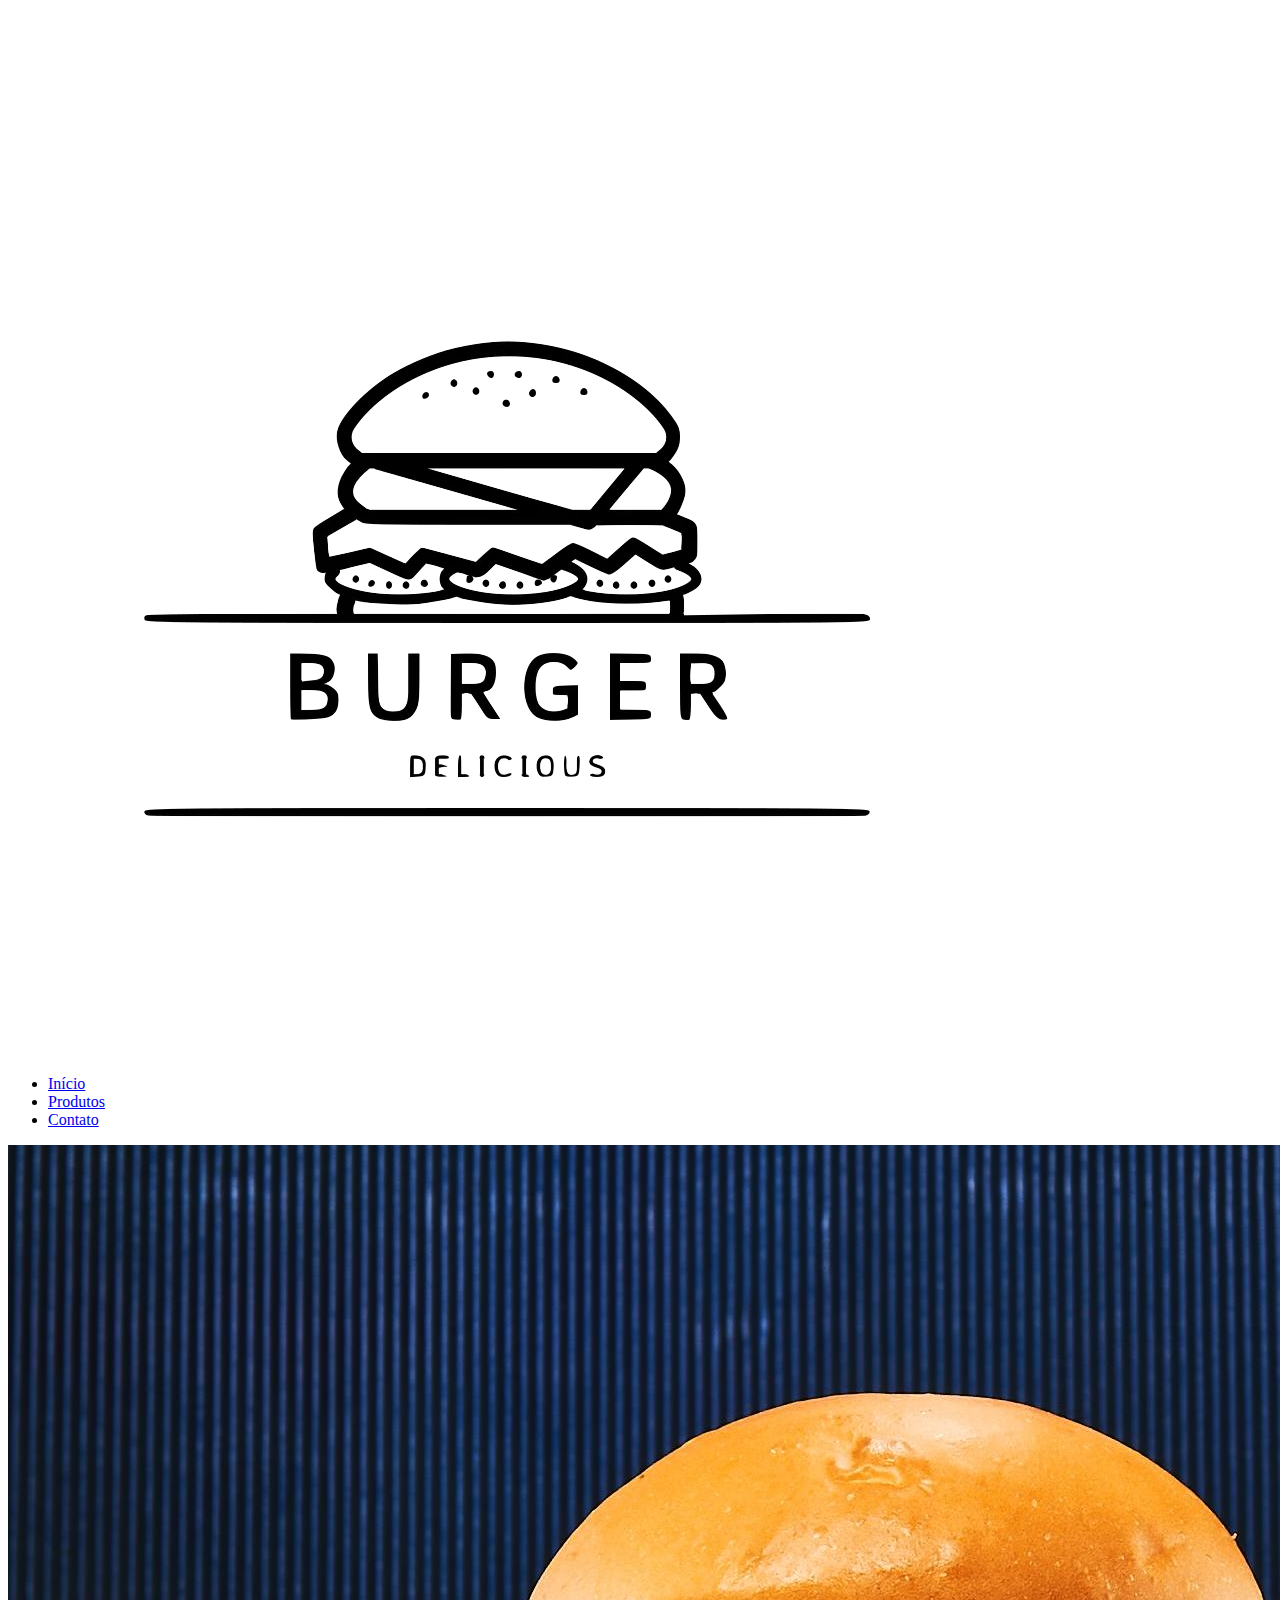
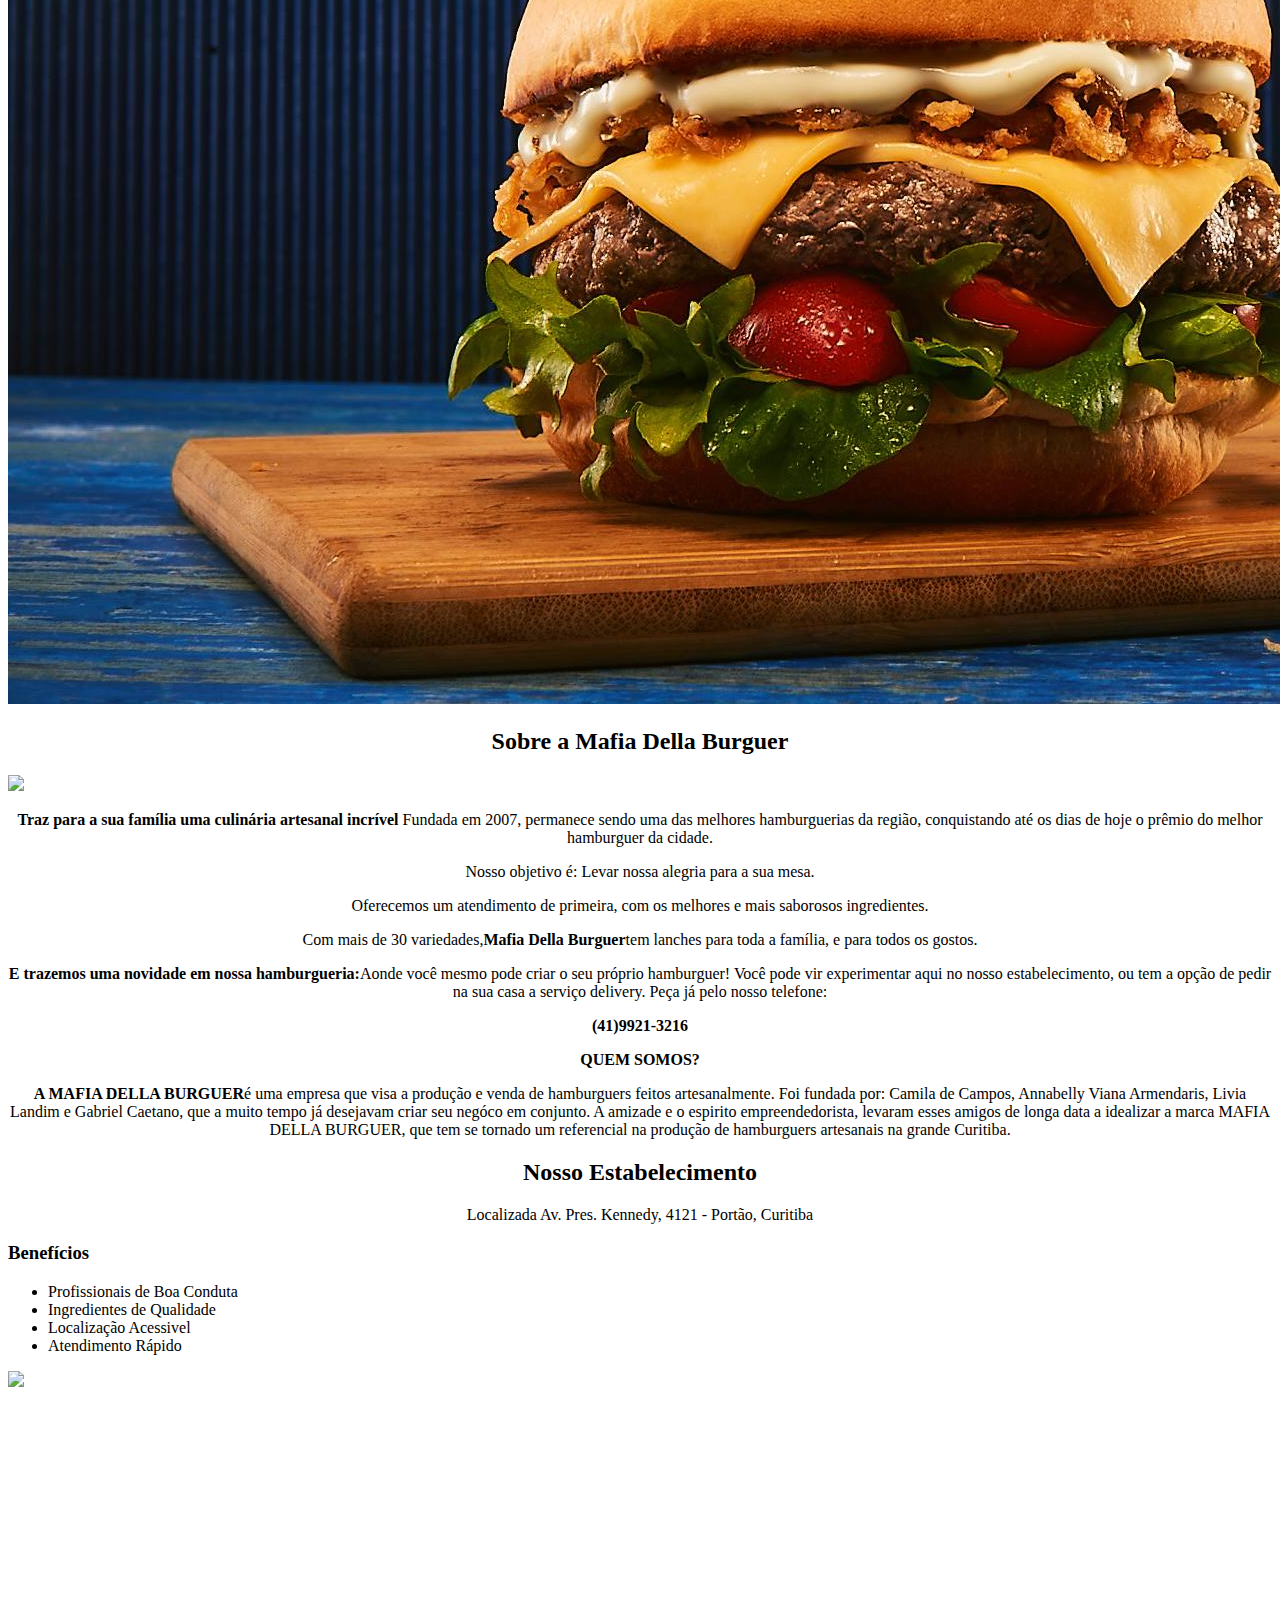
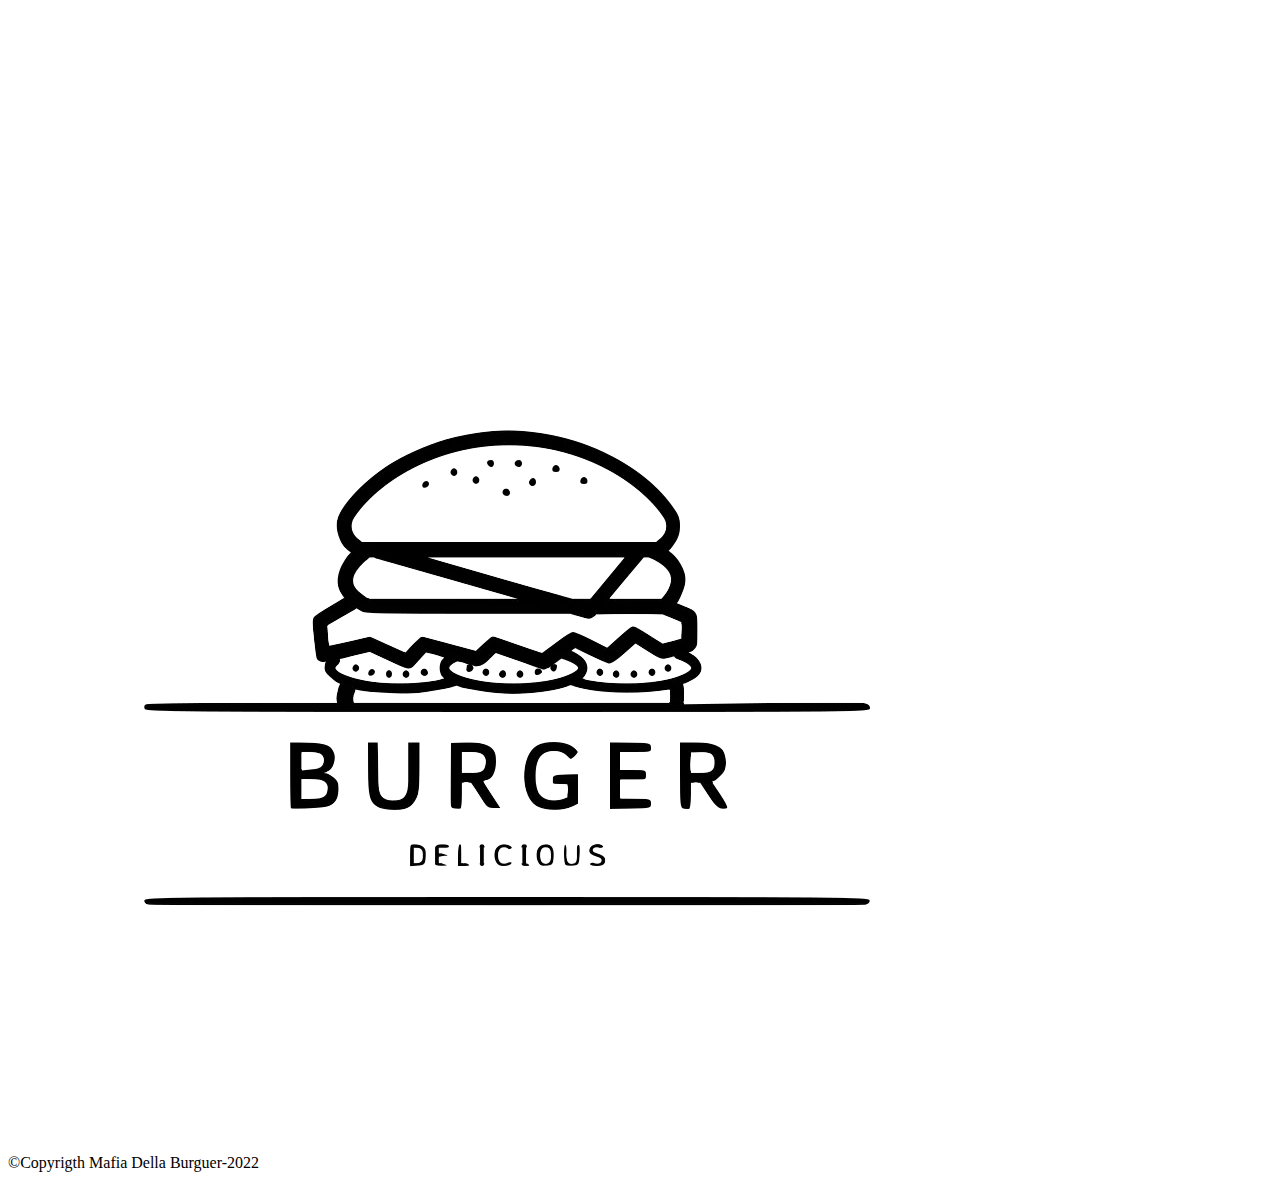
==== index.html @ 09c930e3 "commit" ====
<!DOCTYPE html>
<html lang="pt-br">
    <head>
        <meta  charset="UTF-8">
        <title>Mafia Della Burguer</title>
        
        <lin rel="stylesheet" href="reset.css"></lin>
        <lin rel="stylesheet" href="style.css"></lin>
    </head>
        
    
    
    <body>
        <header>
            <div class="caixa">
                <h1> <img  src="hamburgueria.png" alt ="Logo de Mafia Della Burguer" class="logo"> </h1>

                    <nav>
                        <ul>
                           <li> <a href ="index.html"> Início </a></li>
                           <li> <a href ="produtos.html"> Produtos </a></li>
                           <li> <a href ="contato.html"> Contato </a></li>
                        </ul>
                    </nav>
            </div>
        </header>
            
    <img  class="banner" src="hamburguer.jpg">

    <main>
        <section class="principal">
            <h2 style="text-align: center ">Sobre a Mafia Della Burguer</h2>
             <img src="receita.jpg" class="receita">

        <p style="text-align: center "><strong> Traz para a sua família uma culinária artesanal incrível</strong > Fundada em 2007, permanece sendo uma das melhores hamburguerias da região, conquistando até os dias de hoje o prêmio do melhor hamburguer da cidade.</p>
       
        <p style="text-align: center "> Nosso objetivo é: Levar nossa alegria para a sua mesa.</p>
       
        <p style="text-align: center "> Oferecemos um atendimento de primeira, com os melhores e mais saborosos ingredientes.</p>
       
        <p style="text-align: center "> Com mais de 30 variedades,<strong>Mafia Della Burguer</strong>tem lanches para toda a família, e para todos os gostos.</p>
        
        <p style="text-align: center "><strong>E trazemos uma novidade em nossa hamburgueria:</strong>Aonde você mesmo pode criar o seu próprio hamburguer! Você pode vir experimentar aqui no nosso estabelecimento, ou tem a opção de pedir na sua casa a serviço delivery. Peça já pelo nosso telefone:</p>
        <p style="text-align: center "><strong>(41)9921-3216</strong></p>

        <p style="text-align: center "><strong>QUEM SOMOS?</strong></p>
        <p style="text-align: center "><strong>A MAFIA DELLA BURGUER</strong>é uma empresa que visa a produção e venda de hamburguers feitos artesanalmente. Foi fundada por: Camila de Campos, Annabelly Viana Armendaris, Livia Landim e Gabriel Caetano, que a muito tempo já desejavam criar seu negóco em conjunto. A amizade e o espirito empreendedorista, levaram esses amigos de longa data a idealizar a marca MAFIA DELLA BURGUER, que tem se tornado um referencial na produção de hamburguers artesanais na grande Curitiba.</p> 
        <section>
    
            <h2 class="titulo-principal" style="text-align: center ">Nosso Estabelecimento</h2>

        <p style="text-align: center ">Localizada Av. Pres. Kennedy, 4121 - Portão, Curitiba</p>

            <h3 class="titulo-principal">Benefícios</h3>

                <div class="conteudo-beneficios">
                <ul class="lista-beneficios">

                            <li class="itens">Profissionais de Boa Conduta</li >
                            <li class="itens">Ingredientes de Qualidade</li>
                            <li class="itens">Localização Acessivel</li>
                            <li class="itens">Atendimento Rápido</li>

                </ul>
                <img src="benefícios.jpg" class="imagembeneficios">
                    </div>
                

                    <div  class="vídeo">
                        <iframe  width ="560" height="315" 
                        src="https://youtu.be/HS24PywYlxg"
                        
                        title="player de vídeo do YouTube" 
                        
                        frameborder="0" 
                        
                        allow="acelerômetro; reprodução automática; gravação na área de transferência; mídia criptografada; giroscópio; picture-in-picture"
                        
                        allowfullscreen></iframe>
                    </div>

        </section>

    </body>

            </principal>

        <footer>
            <img src="hamburgueria.png" class="rodapé">
            <p  class="copyrigth"> ©Copyrigth Mafia Della Burguer-2022 </p>
        </footer>
    </html >
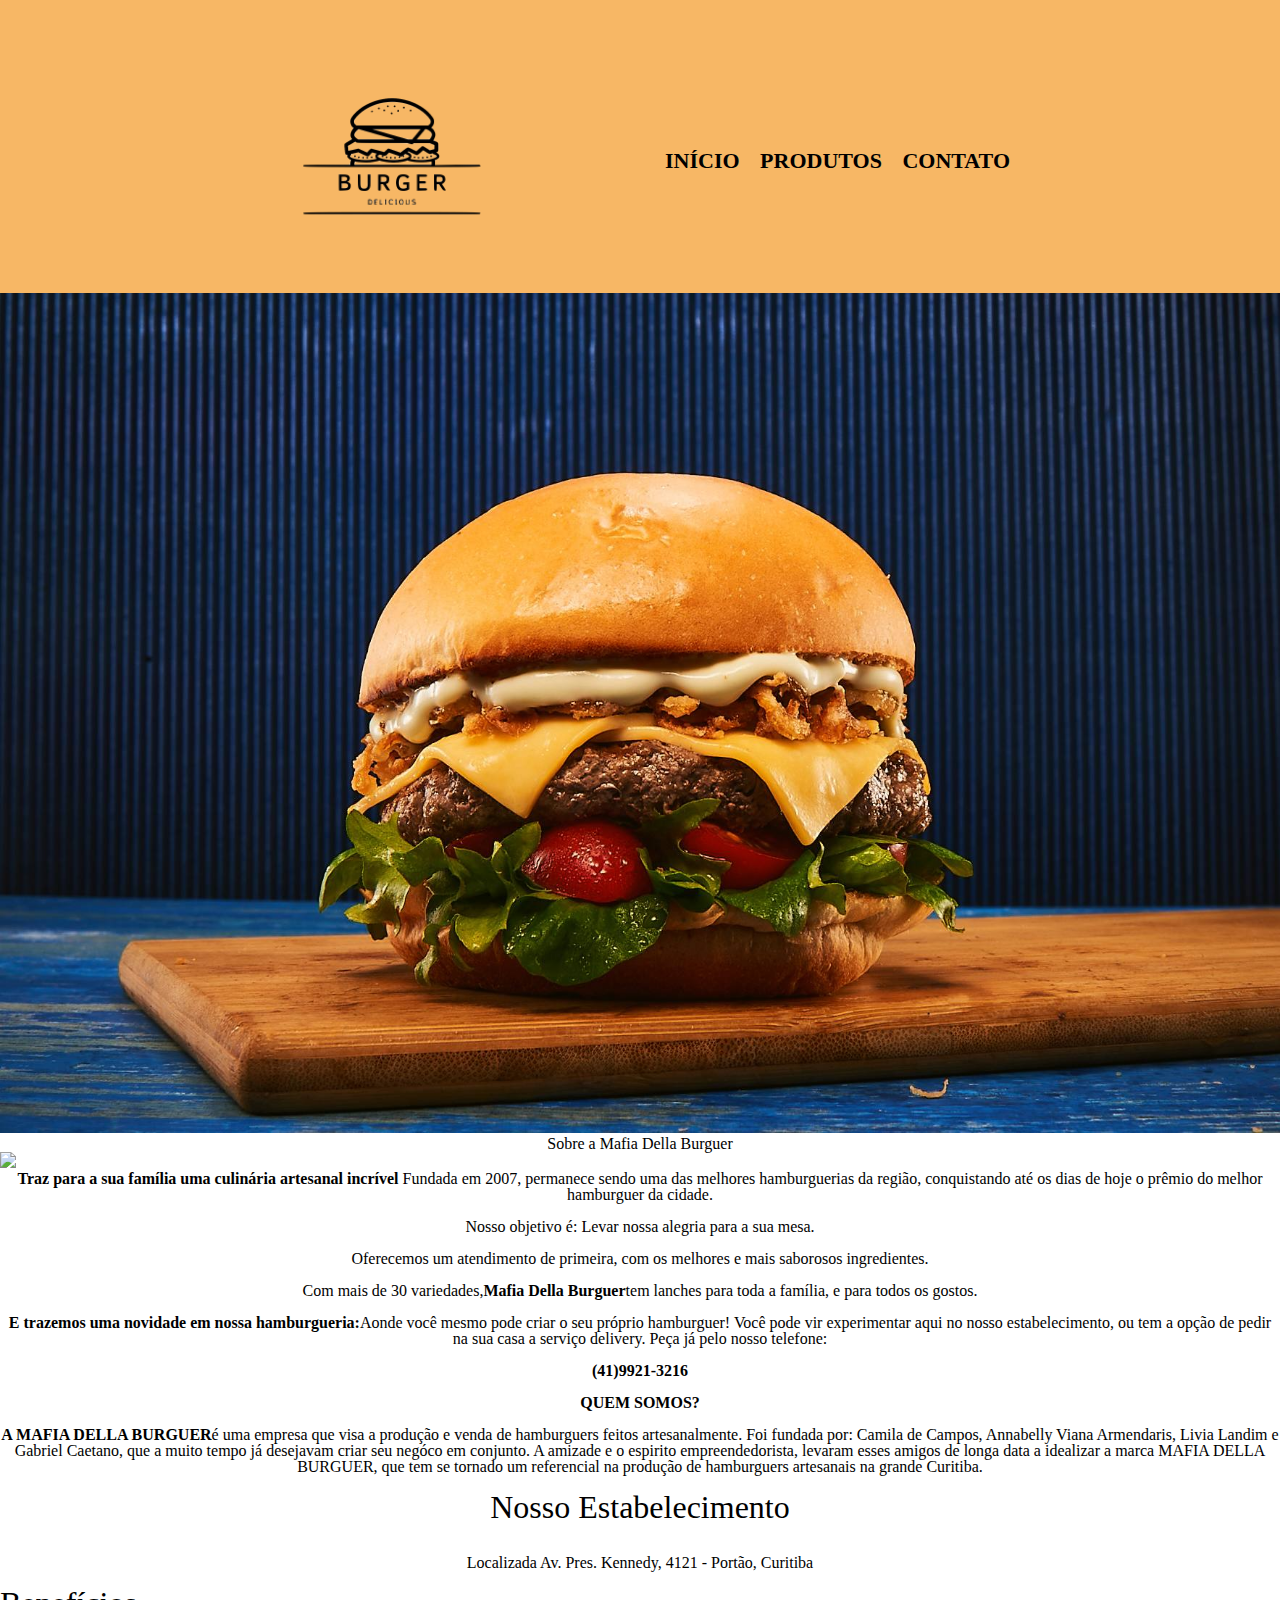
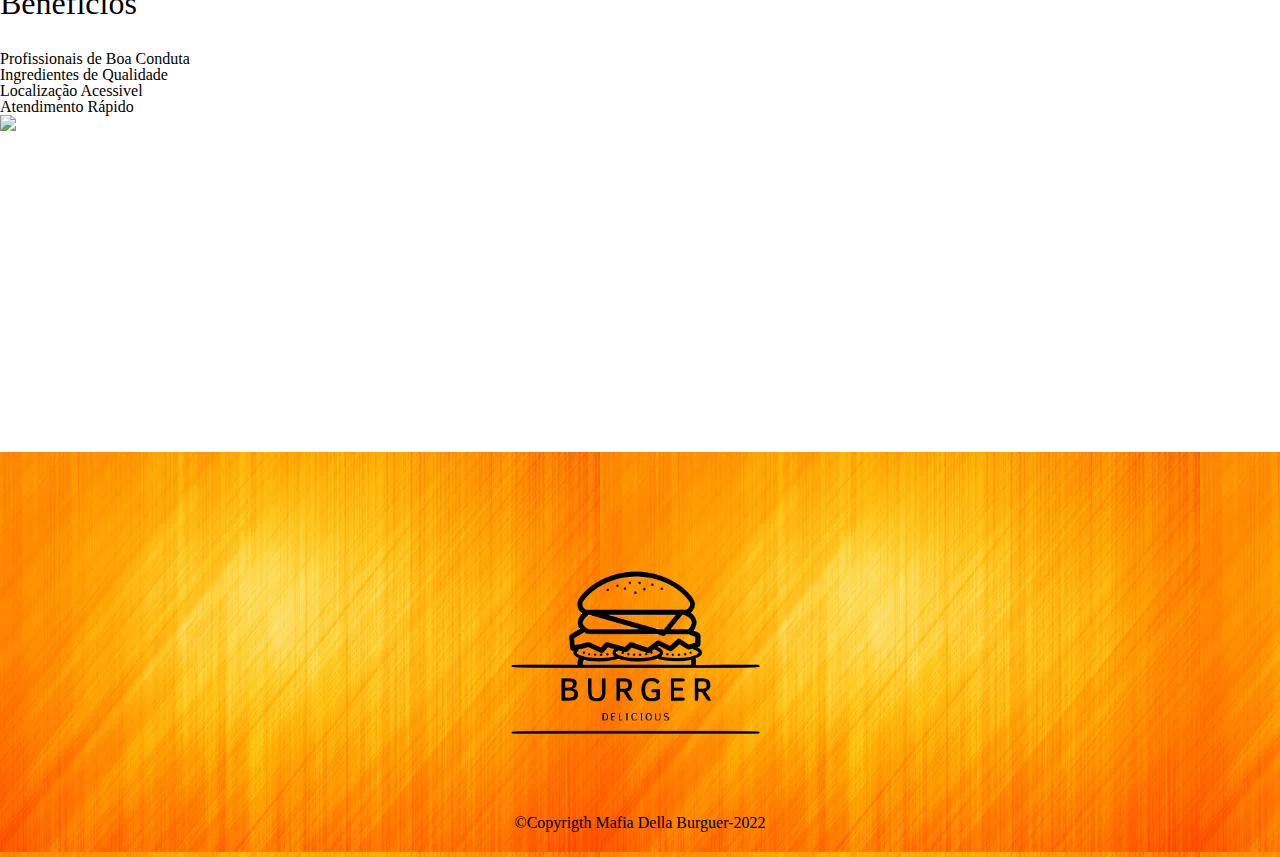
==== commit 03eb66a8: "COMMIT" ====
--- a/index.html
+++ b/index.html
@@ -3,9 +3,8 @@
     <head>
         <meta  charset="UTF-8">
         <title>Mafia Della Burguer</title>
-        
-        <lin rel="stylesheet" href="reset.css"></lin>
-        <lin rel="stylesheet" href="style.css"></lin>
+        <link rel="stylesheet" href="reset.css"></link>
+        <link rel="stylesheet" href="style.css"></link>
     </head>
         
     
@@ -29,7 +28,7 @@
 
     <main>
         <section class="principal">
-            <h2 style="text-align: center ">Sobre a Mafia Della Burguer</h2>
+            <h2 style="text-align: center"; background: #CCCCCC >Sobre a Mafia Della Burguer</h2>
              <img src="receita.jpg" class="receita">
 
         <p style="text-align: center "><strong> Traz para a sua família uma culinária artesanal incrível</strong > Fundada em 2007, permanece sendo uma das melhores hamburguerias da região, conquistando até os dias de hoje o prêmio do melhor hamburguer da cidade.</p>
--- a/style.css
+++ b/style.css
@@ -0,0 +1,197 @@
+.logo {
+    width: 250px;
+    height: 250px;
+}
+
+header {
+    background: #f7b765;
+    padding: 20px 0;
+}
+
+.caixa {
+    position: relative;
+    width: 740px;
+    margin: 0 auto;
+}
+
+nav {
+    position: absolute;
+    top: 130px;
+    right: 0;
+
+}
+
+nav li {
+    display: inline;
+    margin: 0 0 0 15px;
+}
+
+ nav a {
+    text-transform: uppercase;
+    color: black;
+    font-weight: bold;
+    font-size: 22px;
+    text-decoration: none;    
+ }
+
+nav a:hover {
+    color: rgb(255, 136, 0);
+    text-decoration: underline;
+}
+
+ .produtos {
+    width: 940px;
+    margin: 0 auto;
+    padding: 50px 0;
+ }
+
+ .produtos li {
+    display: inline-block;
+    text-align: center;
+    width: 30%;
+    vertical-align: top;
+    margin: 0 1.5%;
+    padding: 30px 20px;
+    box-sizing: border-box;
+    border: 2px solid black;
+    border-radius: 10px;
+ }
+
+ .produtos li:hover {
+    border-color: rgb(255, 136, 0);
+ }
+
+.produtos li:active {
+    border-color: rgb(9, 160, 9);
+}
+
+.produtos li:hover h2 {
+    font-size: 34px;
+}
+
+ .produtos h2 {
+    font-size: 30px;
+    font-weight: bold;
+
+ }
+
+ .produto-descriçao {
+    font-size: 18px;
+}
+
+ .produto-preço {
+    font-size: 22px;
+    font-weight: bold;
+    margin-top: 10px;
+ }
+
+
+
+ .imagem {
+    width: 250px;
+ }
+
+footer {
+    text-align: center;
+    background: url(rodapé.jpg);
+    padding: 10px 0;
+ }
+
+ .rodapé {
+    width: 350px;
+    height: 350px;
+ }
+
+ /*formulário/ CONTATO*/
+
+main {
+  
+}
+
+.contatomain {
+  width: 940px;
+  margin: 0 auto;
+}
+
+form {
+  margin: 40px 0;
+}
+
+form label, form legend {
+  display: block;
+  font-size: 20px;
+  margin: 0 0 10px;
+}
+
+.input-padrao {
+  display: block;
+  margin: 0 0 20px;
+  padding: 10px 25px;
+  width: 50%;
+}
+
+.checkbox {
+  margin: 20px 0;
+}
+
+.enviar {
+  width: 40%;
+  padding: 15px 0;
+  background: rgb(255, 115, 0);
+  color: rgb(252, 252, 252);
+  font-weight: bold;
+  font-size: 18px;
+  border: none;
+  border-radius: 5px;
+  transition: 2s ease-in-out;
+  cursor: pointer;
+}
+
+.enviar:hover {
+  background: rgb(1, 163, 1);
+  transform: rotate(360deg) scale(1.2);
+}
+
+/*Tabela de horario*/
+
+table {
+  margin: 20px 0 40px;
+}
+
+thead {
+  background: royalblue;
+  color: black;
+  font-weight: bold;
+}
+
+td, th {
+  border: 1px solid #000000;
+  padding: 8px 15px;
+}
+
+/* css da página inicial */
+.banner {
+    width:100%;
+}
+
+.titulo-principal {
+   text-aligh: center;
+   font-size: 2em;
+   margin: 0 0 1em;
+}
+
+.principal p {
+    margin: 0 0 1em;
+}
+
+.principal strong {
+    font-weight: bold;
+}
+
+.principal em {
+    font-style: italic;
+}
+
+.imagembeneficios {
+    width: 60%;
+}
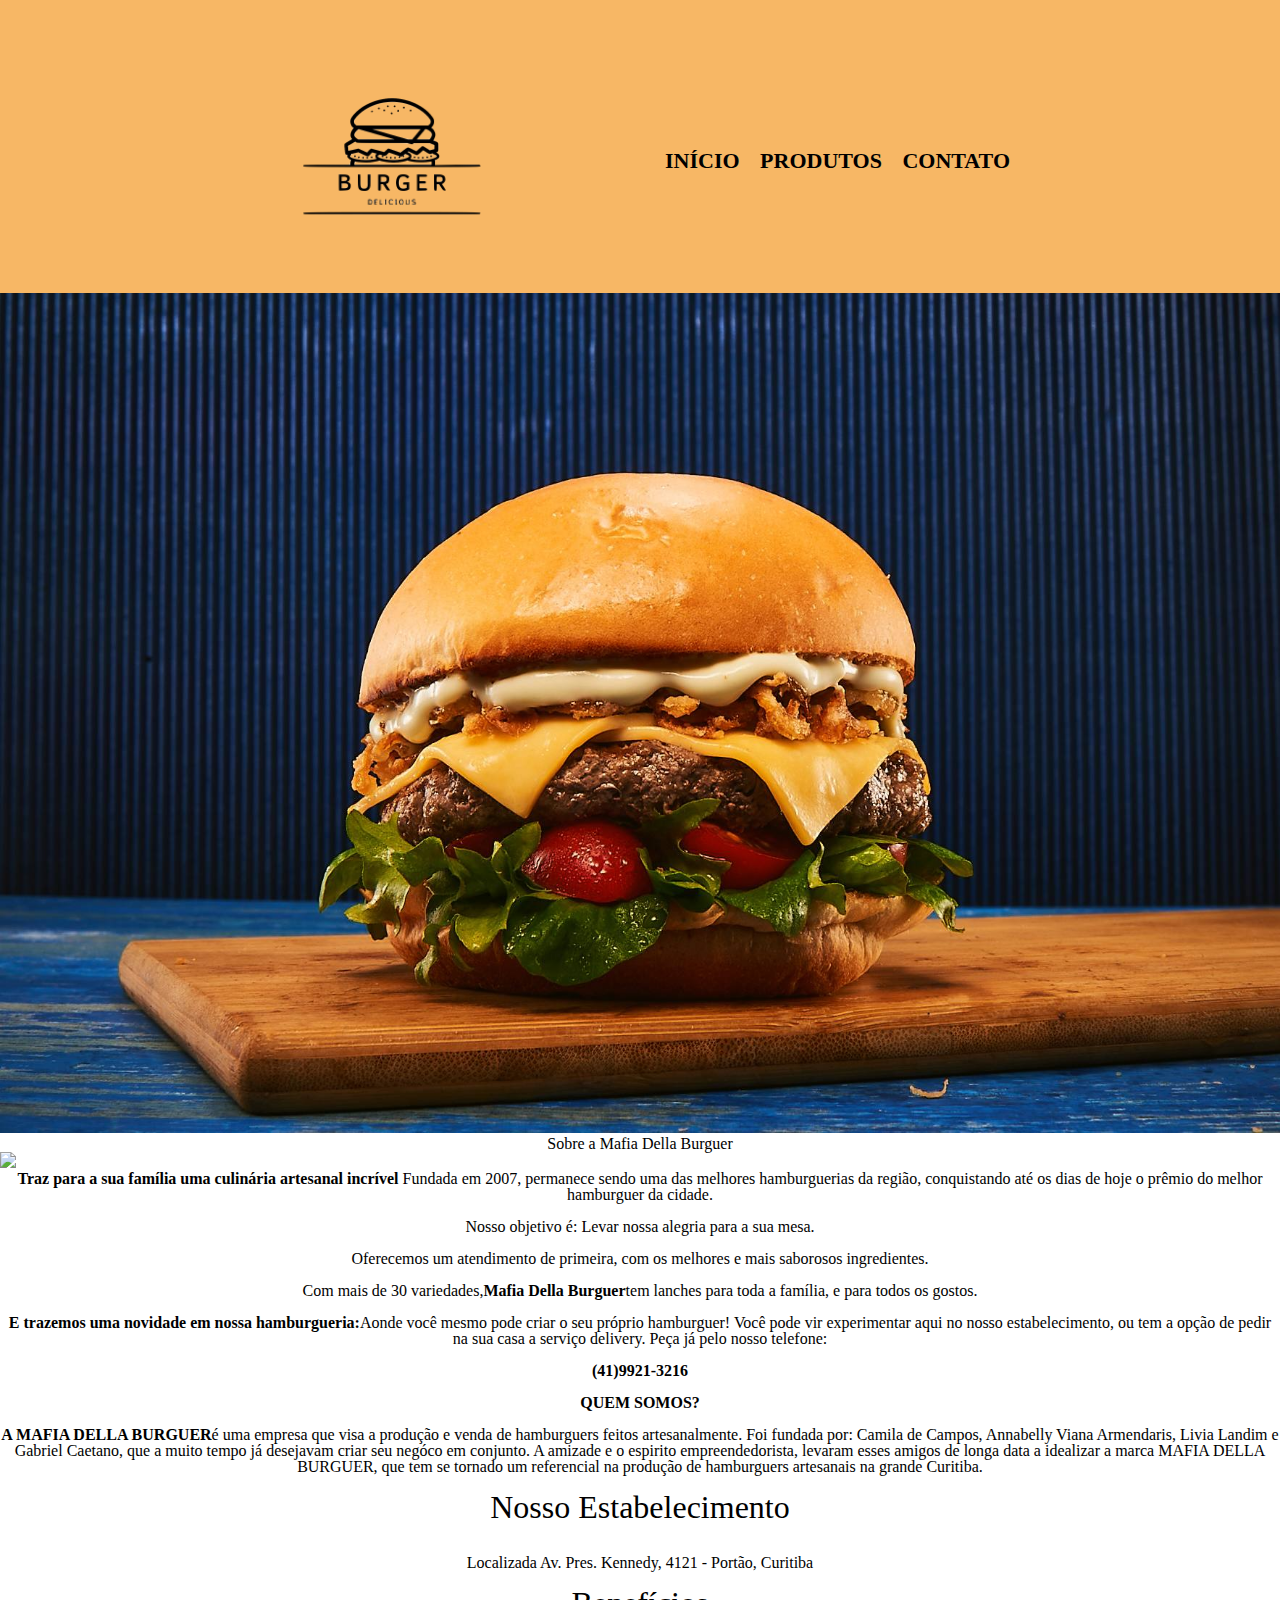
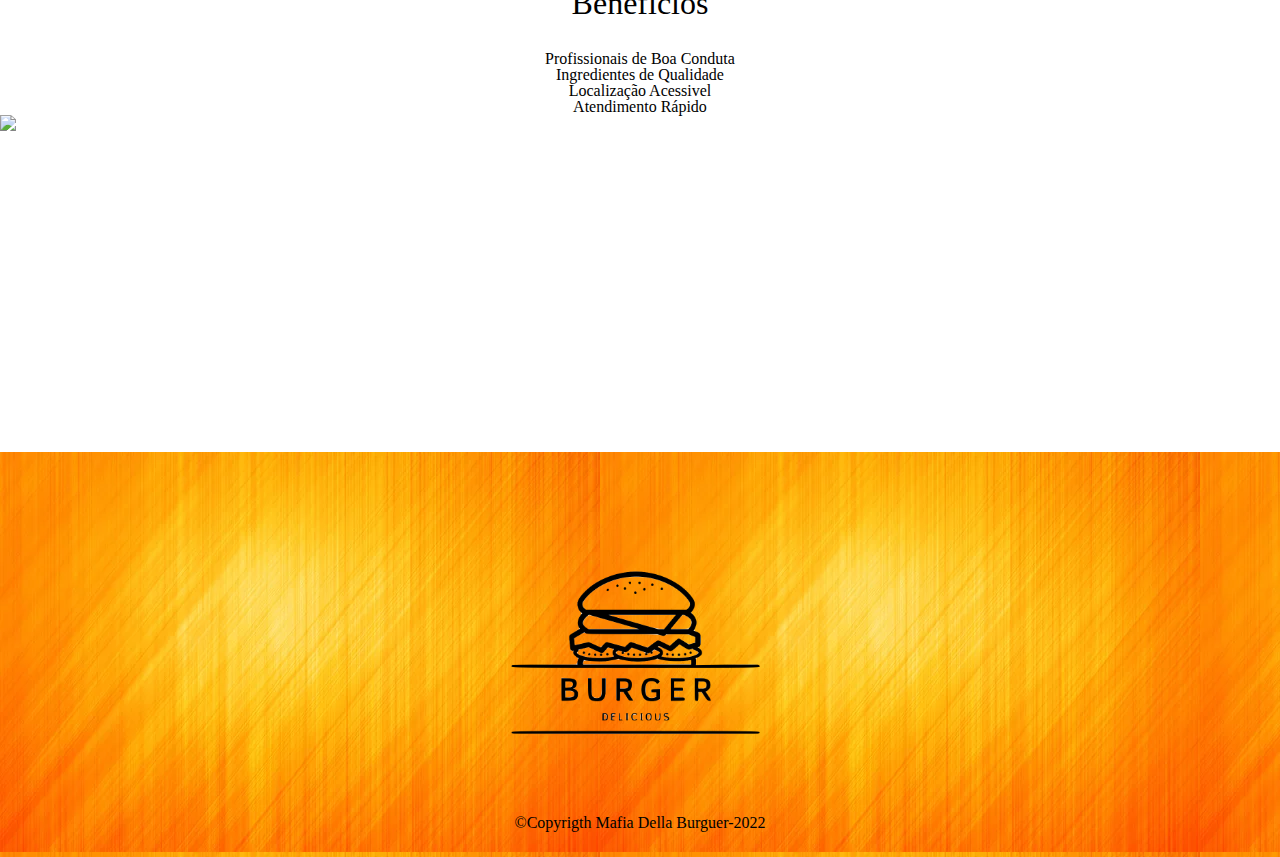
==== commit 162b538e: "COMMIT" ====
--- a/index.html
+++ b/index.html
@@ -50,15 +50,16 @@
 
         <p style="text-align: center ">Localizada Av. Pres. Kennedy, 4121 - Portão, Curitiba</p>
 
-            <h3 class="titulo-principal">Benefícios</h3>
+            <h3 class="titulo-principal" 
+                style="text-align: center">Benefícios</h3>
 
                 <div class="conteudo-beneficios">
                 <ul class="lista-beneficios">
 
-                            <li class="itens">Profissionais de Boa Conduta</li >
-                            <li class="itens">Ingredientes de Qualidade</li>
-                            <li class="itens">Localização Acessivel</li>
-                            <li class="itens">Atendimento Rápido</li>
+                            <li class="itens"style="text-align: center">Profissionais de Boa Conduta</li >
+                            <li class="itens"style="text-align: center">Ingredientes de Qualidade</li>
+                            <li class="itens"style="text-align: center">Localização Acessivel</li>
+                            <li class="itens"style="text-align: center">Atendimento Rápido</li>
 
                 </ul>
                 <img src="benefícios.jpg" class="imagembeneficios">
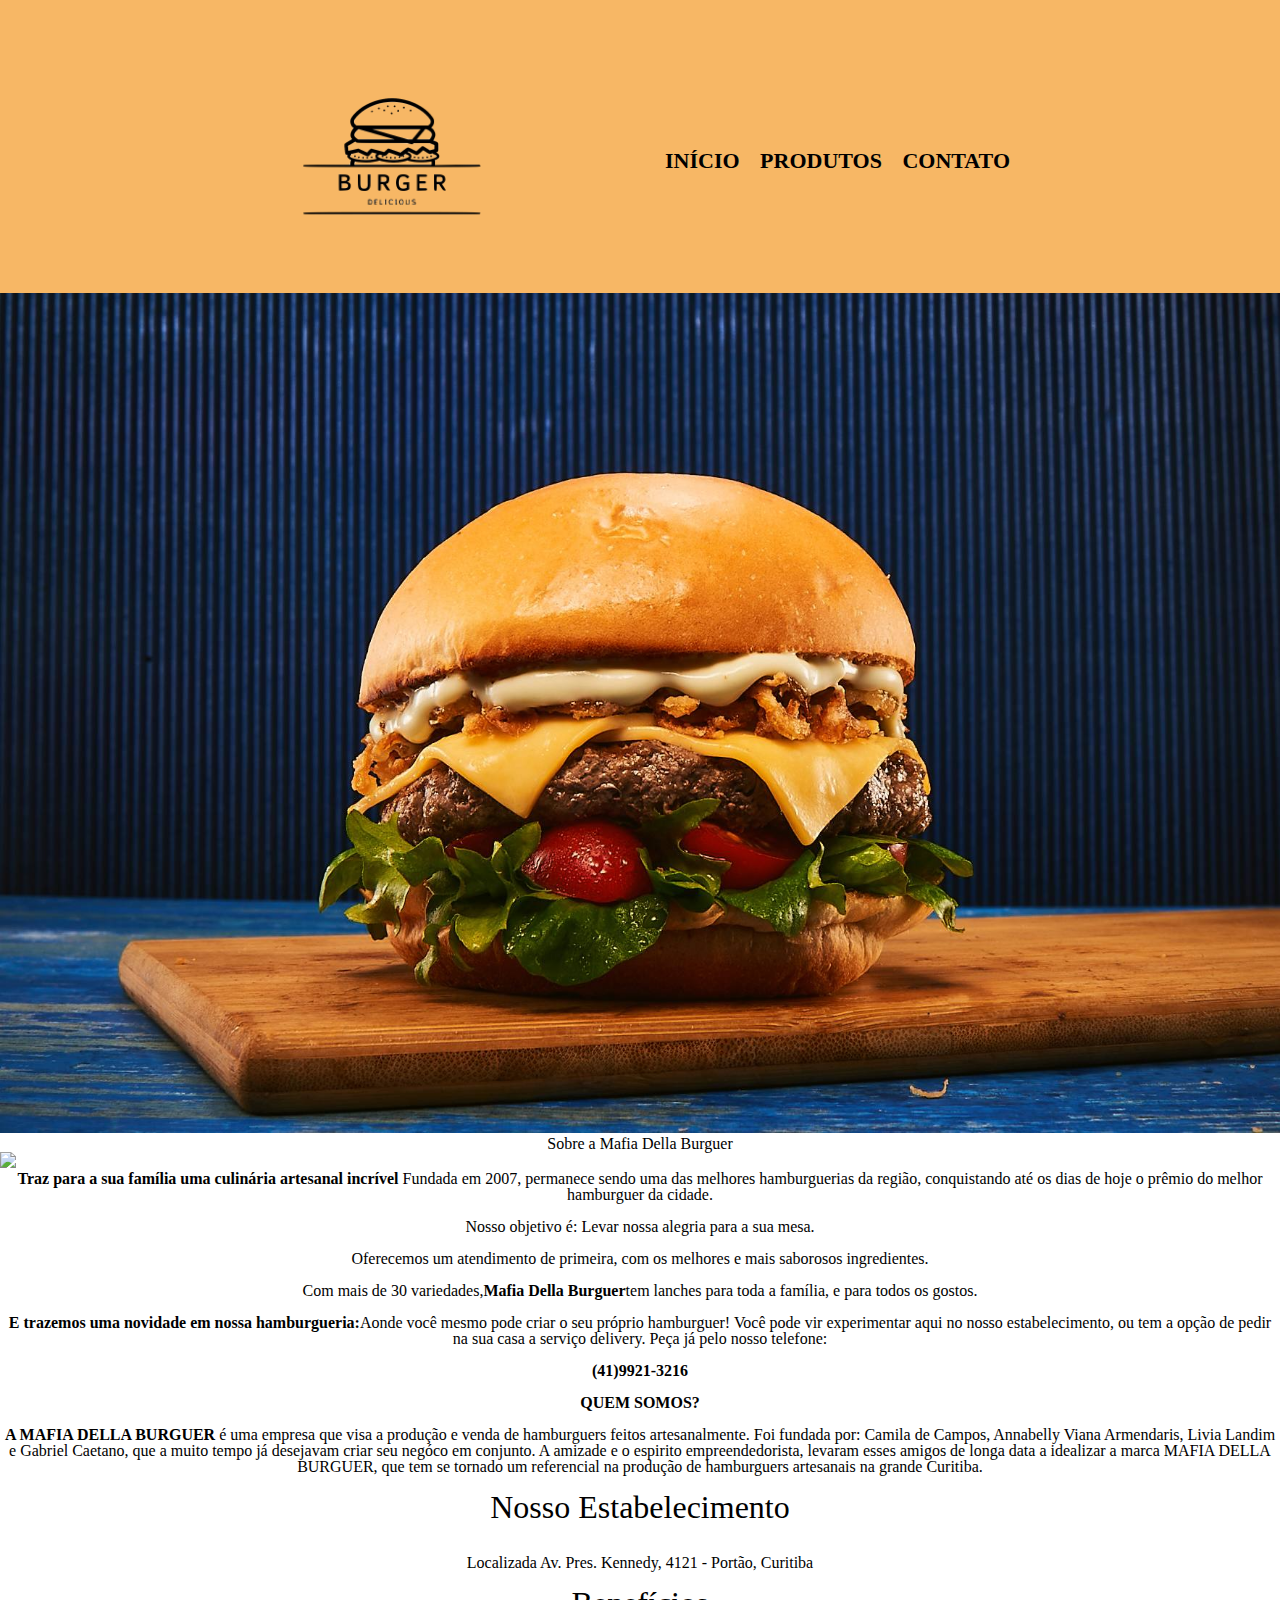
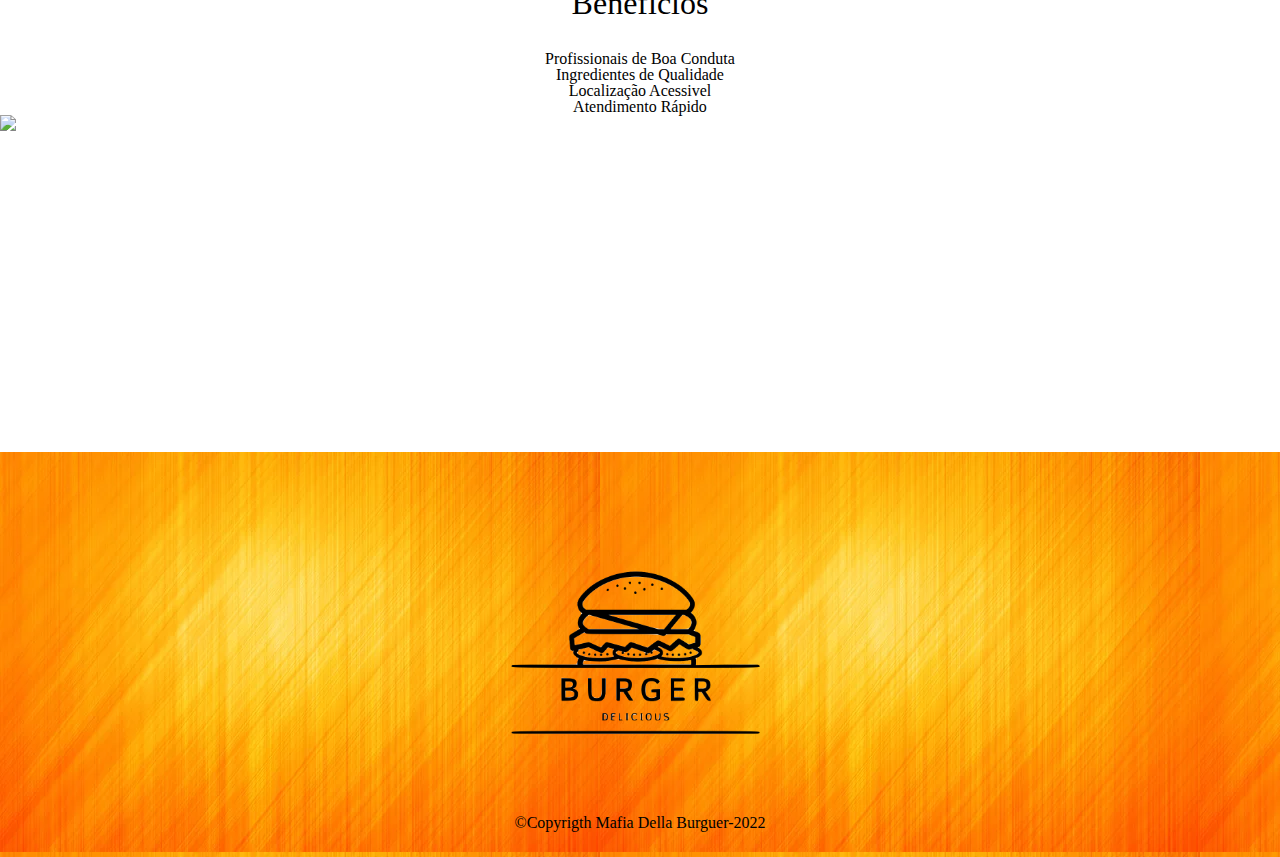
==== commit 5b116875: "commit" ====
--- a/index.html
+++ b/index.html
@@ -12,7 +12,7 @@
     <body>
         <header>
             <div class="caixa">
-                <h1> <img  src="hamburgueria.png" alt ="Logo de Mafia Della Burguer" class="logo"> </h1>
+                <h1> <img src="hamburgueria.png" alt ="Logo de Mafia Della Burguer" class="logo"> </h1>
 
                     <nav>
                         <ul>
@@ -39,11 +39,11 @@
        
         <p style="text-align: center "> Com mais de 30 variedades,<strong>Mafia Della Burguer</strong>tem lanches para toda a família, e para todos os gostos.</p>
         
-        <p style="text-align: center "><strong>E trazemos uma novidade em nossa hamburgueria:</strong>Aonde você mesmo pode criar o seu próprio hamburguer! Você pode vir experimentar aqui no nosso estabelecimento, ou tem a opção de pedir na sua casa a serviço delivery. Peça já pelo nosso telefone:</p>
+        <p style="text-align: center "><strong> E trazemos uma novidade em nossa hamburgueria:</strong>Aonde você mesmo pode criar o seu próprio hamburguer! Você pode vir experimentar aqui no nosso estabelecimento, ou tem a opção de pedir na sua casa a serviço delivery. Peça já pelo nosso telefone:</p>
         <p style="text-align: center "><strong>(41)9921-3216</strong></p>
 
         <p style="text-align: center "><strong>QUEM SOMOS?</strong></p>
-        <p style="text-align: center "><strong>A MAFIA DELLA BURGUER</strong>é uma empresa que visa a produção e venda de hamburguers feitos artesanalmente. Foi fundada por: Camila de Campos, Annabelly Viana Armendaris, Livia Landim e Gabriel Caetano, que a muito tempo já desejavam criar seu negóco em conjunto. A amizade e o espirito empreendedorista, levaram esses amigos de longa data a idealizar a marca MAFIA DELLA BURGUER, que tem se tornado um referencial na produção de hamburguers artesanais na grande Curitiba.</p> 
+        <p style="text-align: center "><strong> A MAFIA DELLA BURGUER</strong> é uma empresa que visa a produção e venda de hamburguers feitos artesanalmente. Foi fundada por: Camila de Campos, Annabelly Viana Armendaris, Livia Landim e Gabriel Caetano, que a muito tempo já desejavam criar seu negóco em conjunto. A amizade e o espirito empreendedorista, levaram esses amigos de longa data a idealizar a marca MAFIA DELLA BURGUER, que tem se tornado um referencial na produção de hamburguers artesanais na grande Curitiba.</p> 
         <section>
     
             <h2 class="titulo-principal" style="text-align: center ">Nosso Estabelecimento</h2>
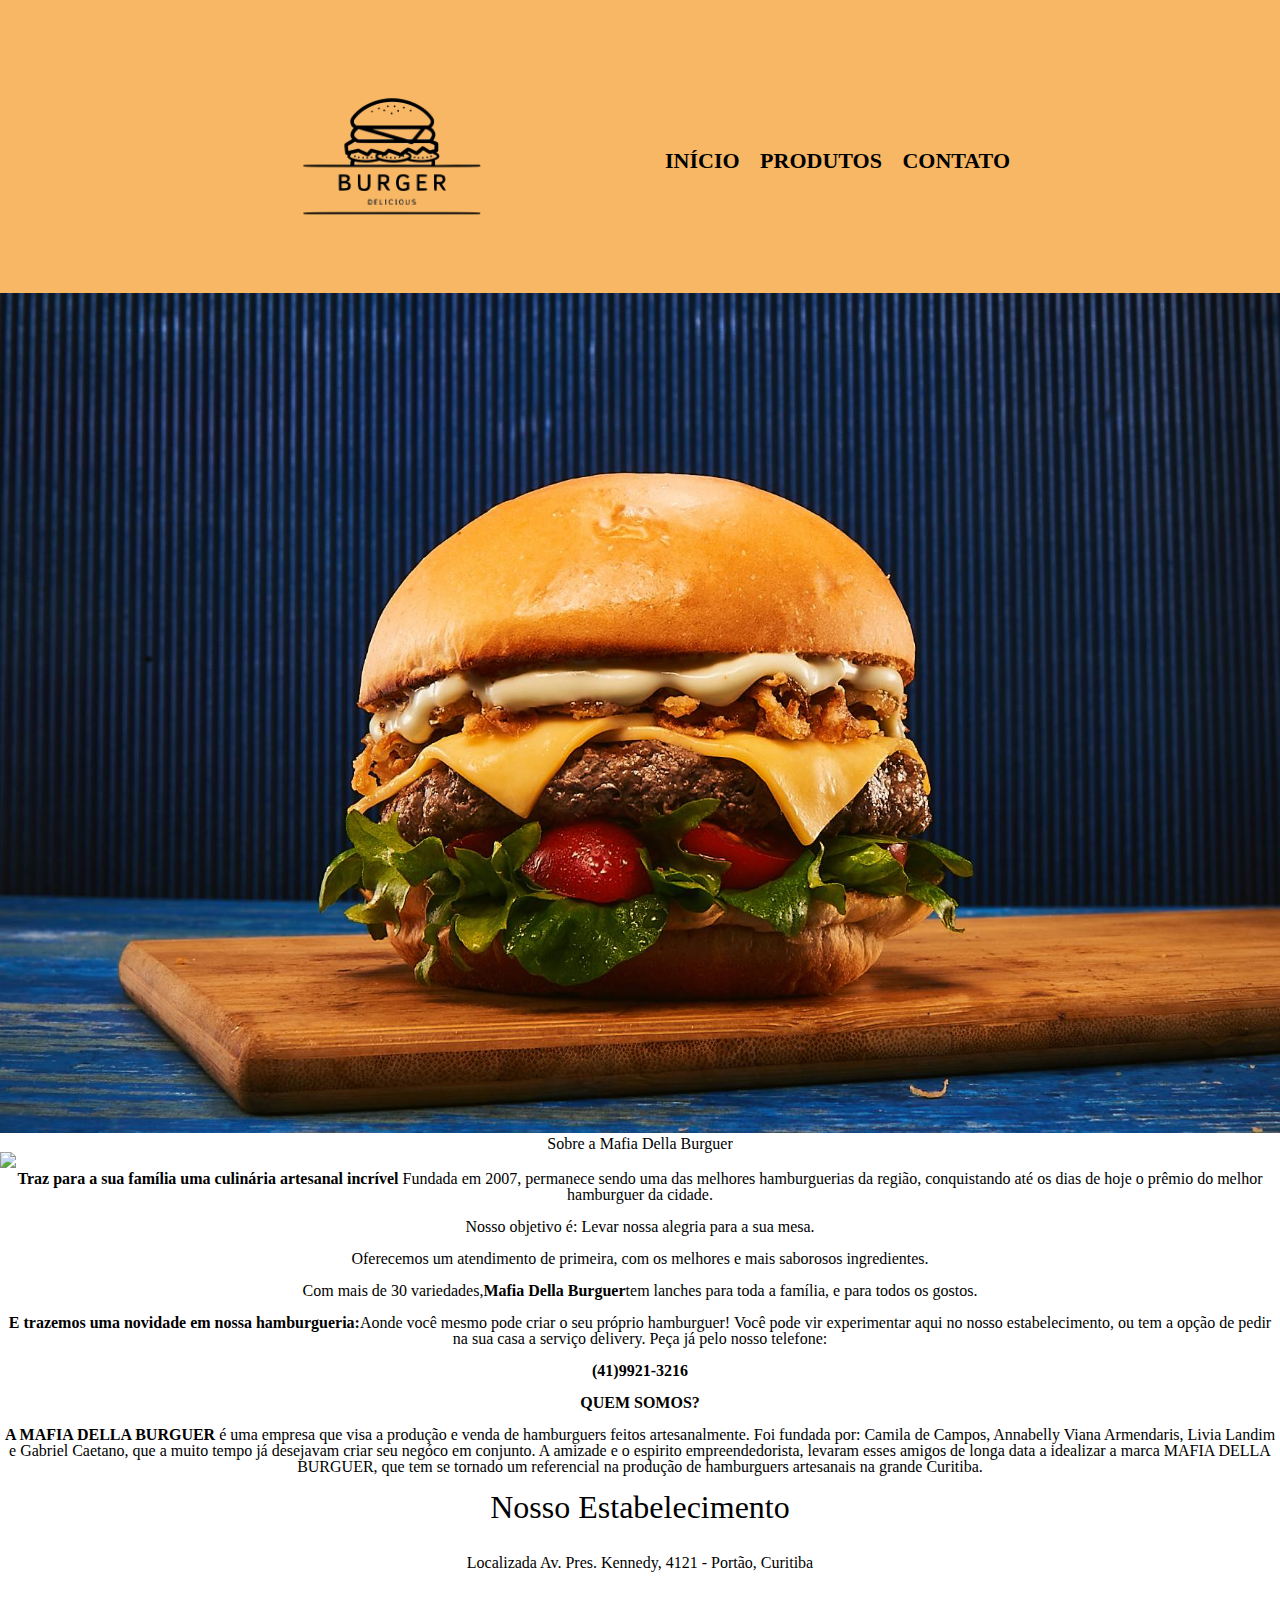
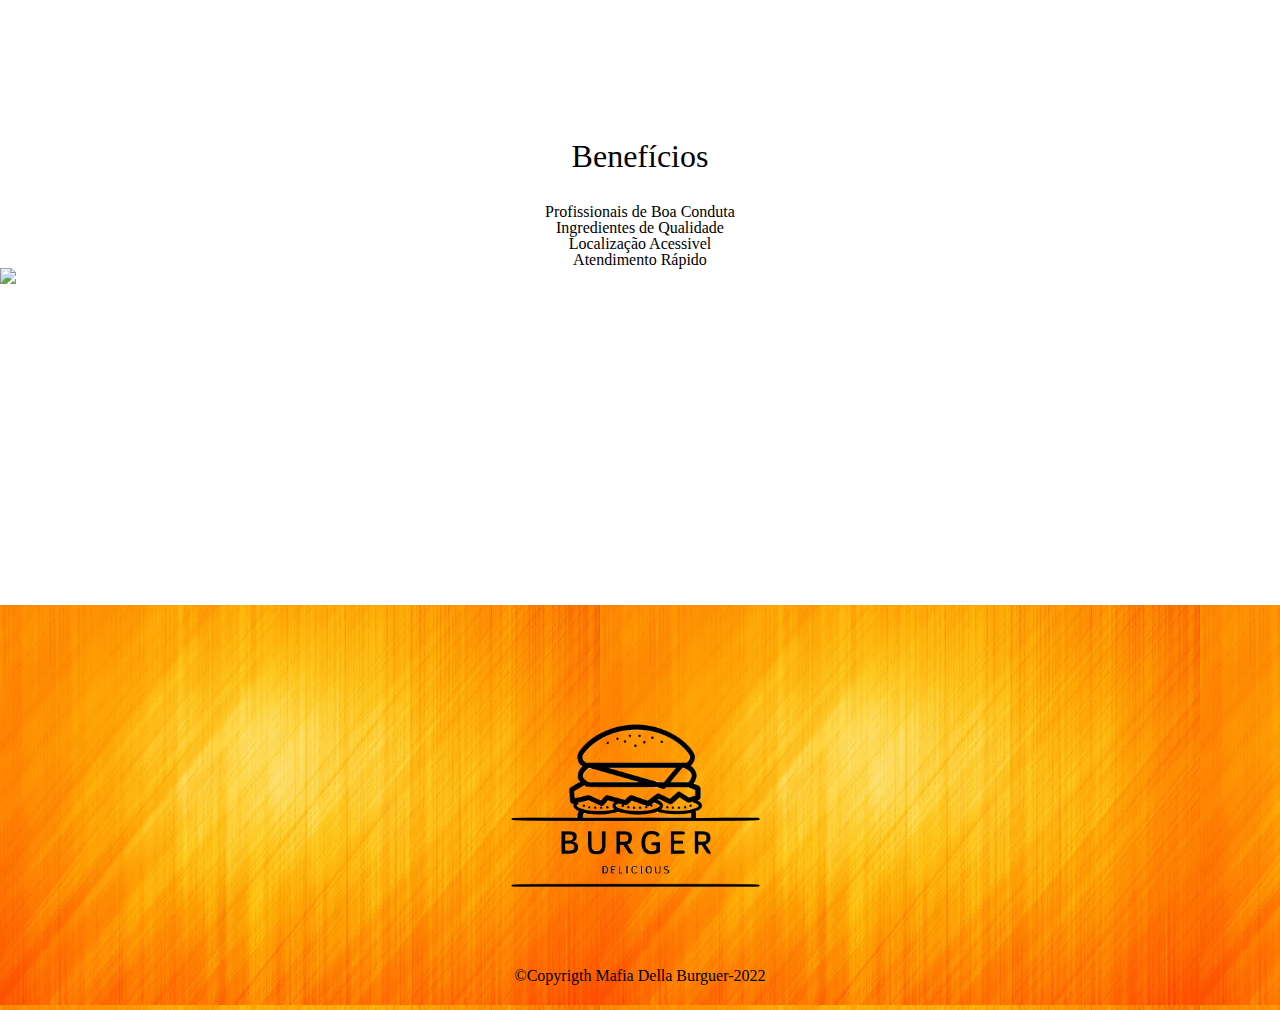
==== commit ee2ff6fa: "Update index.html" ====
--- a/index.html
+++ b/index.html
@@ -6,8 +6,7 @@
         <link rel="stylesheet" href="reset.css"></link>
         <link rel="stylesheet" href="style.css"></link>
     </head>
-        
-    
+        <link href= "https://maps.app.goo.gl/Dwax1H4zdnJ3wxST8?g_st=iw" rel="stylesheet">
     
     <body>
         <header>
@@ -50,6 +49,14 @@
 
         <p style="text-align: center ">Localizada Av. Pres. Kennedy, 4121 - Portão, Curitiba</p>
 
+   <div class="mapa-conteudo">
+                            <iframe src= "https://maps.app.goo.gl/Dwax1H4zdnJ3wxST8?g_st=iw" rel="stylesheet">
+width="100%" height="300" style="border:0;" allowfullscreen="" loading="lazy" referrerpolicy="no-referrer-when-downgrade"></iframe>
+                        </div>
+                    </section>
+
+                    <section>
+
             <h3 class="titulo-principal" 
                 style="text-align: center">Benefícios</h3>
 
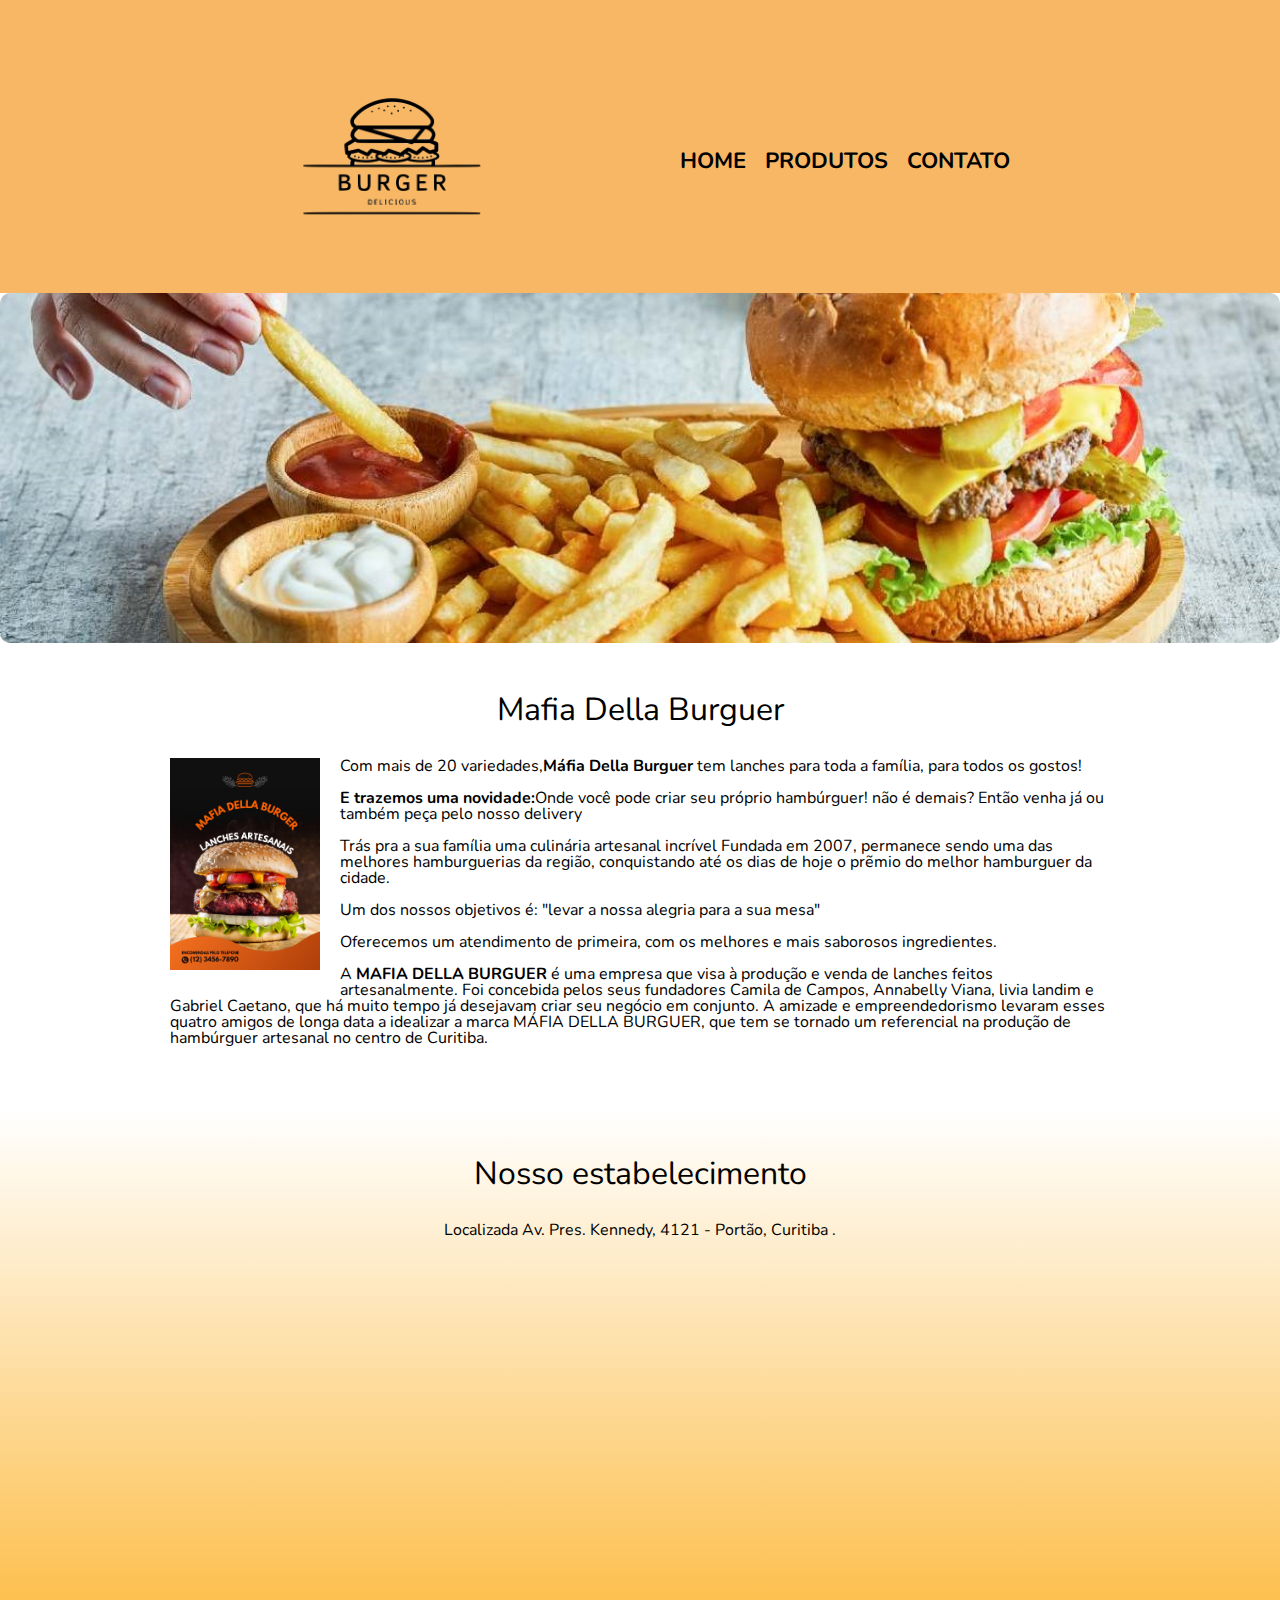
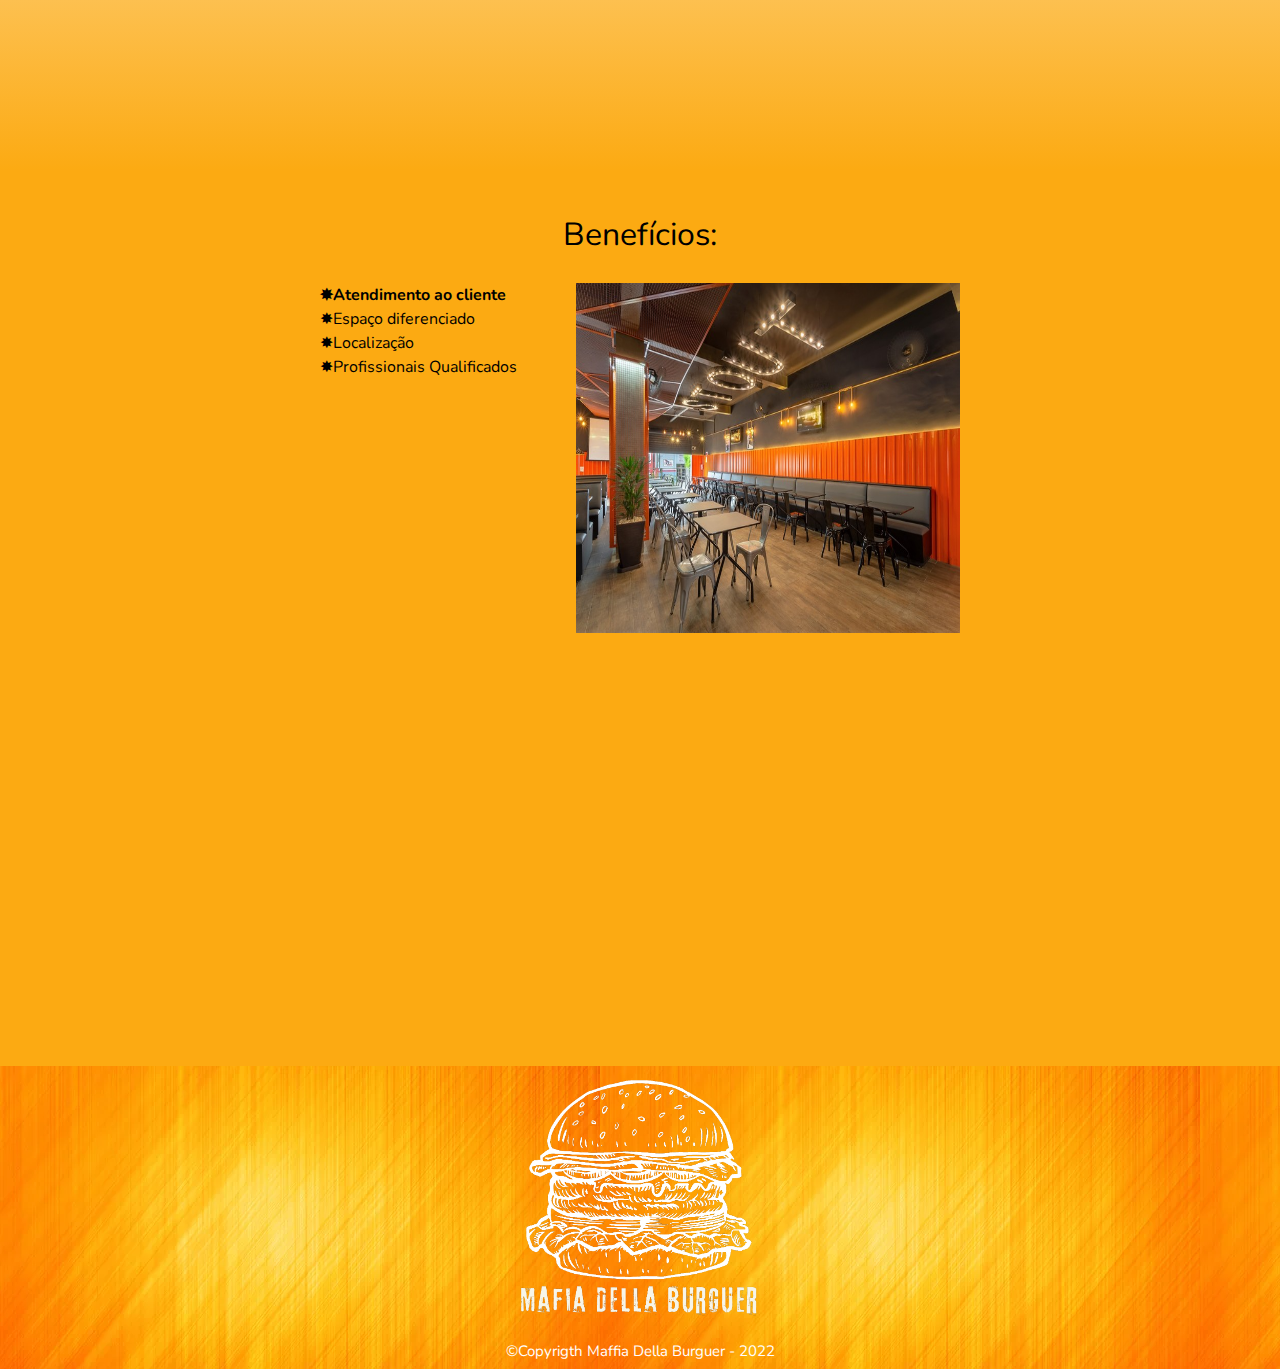
==== commit 3b576f6f: "Add files via upload" ====
--- a/index.html
+++ b/index.html
@@ -1,100 +1,81 @@
 <!DOCTYPE html>
 <html lang="pt-br">
+
     <head>
-        <meta  charset="UTF-8">
+        <meta charset="UTF-8">
         <title>Mafia Della Burguer</title>
-        <link rel="stylesheet" href="reset.css"></link>
-        <link rel="stylesheet" href="style.css"></link>
+        <link rel="stylesheet" href="reset.css">
+        <link rel="stylesheet" href="style.css">
+        <link href="https://fonts.googleapis.com/css2?family=Montserrat&family=Nunito:wght@300&display=swap" rel="stylesheet">  
     </head>
-        <link href= "https://maps.app.goo.gl/Dwax1H4zdnJ3wxST8?g_st=iw" rel="stylesheet">
-    
+
     <body>
+               
         <header>
             <div class="caixa">
-                <h1> <img src="hamburgueria.png" alt ="Logo de Mafia Della Burguer" class="logo"> </h1>
-
-                    <nav>
-                        <ul>
-                           <li> <a href ="index.html"> Início </a></li>
-                           <li> <a href ="produtos.html"> Produtos </a></li>
-                           <li> <a href ="contato.html"> Contato </a></li>
-                        </ul>
-                    </nav>
+                <h1><img src="logo.png" class="logo"></h1>
+                <nav>
+                    <ul>
+                        <li><a href="index.html">Home</a></li>
+                        <li><a href="produtos.html">Produtos</a></a></li>
+                        <li><a href="contato.html">Contato</a></li>
+                    </ul>
+                </nav>
             </div>
         </header>
-            
-    <img  class="banner" src="hamburguer.jpg">
+
+    <img class="banner" src="banner.jpg">
 
     <main>
-        <section class="principal">
-            <h2 style="text-align: center"; background: #CCCCCC >Sobre a Mafia Della Burguer</h2>
-             <img src="receita.jpg" class="receita">
+        <section class="principal">     
+            <h2 class="titulo-principal">Mafia Della Burguer</h2>
 
-        <p style="text-align: center "><strong> Traz para a sua família uma culinária artesanal incrível</strong > Fundada em 2007, permanece sendo uma das melhores hamburguerias da região, conquistando até os dias de hoje o prêmio do melhor hamburguer da cidade.</p>
-       
-        <p style="text-align: center "> Nosso objetivo é: Levar nossa alegria para a sua mesa.</p>
-       
-        <p style="text-align: center "> Oferecemos um atendimento de primeira, com os melhores e mais saborosos ingredientes.</p>
-       
-        <p style="text-align: center "> Com mais de 30 variedades,<strong>Mafia Della Burguer</strong>tem lanches para toda a família, e para todos os gostos.</p>
-        
-        <p style="text-align: center "><strong> E trazemos uma novidade em nossa hamburgueria:</strong>Aonde você mesmo pode criar o seu próprio hamburguer! Você pode vir experimentar aqui no nosso estabelecimento, ou tem a opção de pedir na sua casa a serviço delivery. Peça já pelo nosso telefone:</p>
-        <p style="text-align: center "><strong>(41)9921-3216</strong></p>
+            <img src="panfleto.png" class="panfleto">
 
-        <p style="text-align: center "><strong>QUEM SOMOS?</strong></p>
-        <p style="text-align: center "><strong> A MAFIA DELLA BURGUER</strong> é uma empresa que visa a produção e venda de hamburguers feitos artesanalmente. Foi fundada por: Camila de Campos, Annabelly Viana Armendaris, Livia Landim e Gabriel Caetano, que a muito tempo já desejavam criar seu negóco em conjunto. A amizade e o espirito empreendedorista, levaram esses amigos de longa data a idealizar a marca MAFIA DELLA BURGUER, que tem se tornado um referencial na produção de hamburguers artesanais na grande Curitiba.</p> 
-        <section>
-    
-            <h2 class="titulo-principal" style="text-align: center ">Nosso Estabelecimento</h2>
+            <p>Com mais de 20 variedades,<strong>Máfia Della Burguer</strong> tem lanches para toda a família, para todos os gostos!<p></p>
 
-        <p style="text-align: center ">Localizada Av. Pres. Kennedy, 4121 - Portão, Curitiba</p>
+            <p><strong>E trazemos uma novidade:</strong>Onde você pode criar seu próprio hambúrguer! não é demais? Então venha já ou também peça pelo nosso delivery<p></p>
 
-   <div class="mapa-conteudo">
-                            <iframe src= "https://maps.app.goo.gl/Dwax1H4zdnJ3wxST8?g_st=iw" rel="stylesheet">
-width="100%" height="300" style="border:0;" allowfullscreen="" loading="lazy" referrerpolicy="no-referrer-when-downgrade"></iframe>
-                        </div>
-                    </section>
+            <p>Trás pra a sua família uma culinária artesanal incrível Fundada em 2007, permanece sendo uma das melhores hamburguerias da região, conquistando até os dias de hoje o prẽmio do melhor hamburguer da cidade.</p>
 
-                    <section>
+            <p>Um dos nossos objetivos é: "levar a nossa alegria para a sua mesa"</p>
 
-            <h3 class="titulo-principal" 
-                style="text-align: center">Benefícios</h3>
+            <p>Oferecemos um atendimento de primeira, com os melhores e mais saborosos ingredientes.</p>
 
-                <div class="conteudo-beneficios">
-                <ul class="lista-beneficios">
-
-                            <li class="itens"style="text-align: center">Profissionais de Boa Conduta</li >
-                            <li class="itens"style="text-align: center">Ingredientes de Qualidade</li>
-                            <li class="itens"style="text-align: center">Localização Acessivel</li>
-                            <li class="itens"style="text-align: center">Atendimento Rápido</li>
-
-                </ul>
-                <img src="benefícios.jpg" class="imagembeneficios">
-                    </div>
-                
-
-                    <div  class="vídeo">
-                        <iframe  width ="560" height="315" 
-                        src="https://youtu.be/HS24PywYlxg"
-                        
-                        title="player de vídeo do YouTube" 
-                        
-                        frameborder="0" 
-                        
-                        allow="acelerômetro; reprodução automática; gravação na área de transferência; mídia criptografada; giroscópio; picture-in-picture"
-                        
-                        allowfullscreen></iframe>
-                    </div>
-
+            <p> A <strong>MAFIA DELLA BURGUER</strong> é uma empresa que visa à produção e venda de lanches feitos artesanalmente. Foi concebida pelos seus fundadores Camila de Campos, Annabelly Viana, livia landim e Gabriel Caetano, que há muito tempo já desejavam criar seu negócio em conjunto. A amizade e empreendedorismo levaram esses quatro amigos de longa data a idealizar a marca MÁFIA DELLA BURGUER, que tem se tornado um referencial na produção de hambúrguer artesanal no centro de Curitiba.<p></p>
         </section>
 
+        <section class="mapa">
+            <h3 class="titulo-principal">Nosso estabelecimento</h3>
+            <p>Localizada Av. Pres. Kennedy, 4121 - Portão, Curitiba .</p>
+
+            <div class="mapa-conteudo">                
+                <iframe src="https://www.google.com/maps/embed?pb=!1m18!1m12!1m3!1d20374.439426936875!2d-49.3075794653295!3d-25.480820839226073!2m3!1f0!2f0!3f0!3m2!1i1024!2i768!4f13.1!3m3!1m2!1s0x94dce35d8fd77e69%3A0x7e40791e81a1e36c!2sPalladium%20Shopping%20Center!5e0!3m2!1spt-PT!2sbr!4v1669936855826!5m2!1spt-PT!2sbr" width="100%" height="450" style="border:0;" allowfullscreen="" loading="lazy" referrerpolicy="no-referrer-when-downgrade"></iframe>
+            </div>
+        </section>
+
+        <section class="beneficios">                
+            <h3 class="titulo-principal">Benefícios:</h3>
+
+            <div class="conteudo-beneficios">
+                <ul class="lista-beneficios">
+                    <li class="itens">Atendimento ao cliente</li>
+                    <li class="itens">Espaço diferenciado</li>
+                    <li class="itens">Localização</li>
+                    <li class="itens">Profissionais Qualificados</li>
+                </ul><img src="beneficios.jpg" class="imagem-beneficios">
+            </div>
+
+            <div class="video">
+                <iframe width="560" height="315" src="https://www.youtube.com/embed/_1a5LoNlLa0" title="YouTube video player" frameborder="0" allow="accelerometer; autoplay; clipboard-write; encrypted-media; gyroscope; picture-in-picture" allowfullscreen></iframe>
+            </div>
+        </section>
+    </main>
+
+        <footer>        
+            <img src="rodapé.png" class="rodape">
+            <p class="copyrigth">&copy;Copyrigth Maffia Della Burguer - 2022</p>
+        </footer>
+
     </body>
-
-            </principal>
-
-        <footer>
-            <img src="hamburgueria.png" class="rodapé">
-            <p  class="copyrigth"> ©Copyrigth Mafia Della Burguer-2022 </p>
-        </footer>
-    </html >
-                                     
+</html>--- a/style.css
+++ b/style.css
@@ -1,3 +1,8 @@
+body {
+  font-family: 'Nunito', sans-serif; 
+}
+
+/*Produtos de venda*/
 .logo {
     width: 250px;
     height: 250px;
@@ -171,27 +176,119 @@
 
 /* css da página inicial */
 .banner {
-    width:100%;
+  width: 100%;
+  height: 350px;
+  border-radius: 10px;
+  object-fit: cover;
 }
 
 .titulo-principal {
-   text-aligh: center;
-   font-size: 2em;
-   margin: 0 0 1em;
+  text-align: center;
+  font-size: 2em;
+  margin: 0 0 1em;
+  clear: left;
+}
+
+.principal {
+  padding: 3em 0;
+  background: #ffffff;
+  width: 940px;
+  margin: 0 auto;
 }
 
 .principal p {
-    margin: 0 0 1em;
+  margin: 0 0 1em;
 }
 
 .principal strong {
-    font-weight: bold;
-}
-
-.principal em {
-    font-style: italic;
-}
-
-.imagembeneficios {
-    width: 60%;
-}
+  font-weight: bold;
+}
+
+.panfleto {
+  width: 150px;
+  float: left;
+  margin: 0 20px 20px 0;
+}
+
+.mapa {
+  padding: 3em 0;
+  background: linear-gradient( rgb(255, 255, 255), rgb(252, 170, 18));
+}
+
+.mapa-conteudo {
+  width: 940px;
+  margin: 0 auto;
+}
+
+.mapa p {
+  margin: 0 0 2em;
+  text-align: center;
+}
+
+.beneficios {
+  padding: 3em 0;
+  background: rgb(252, 170, 18);
+}
+
+.conteudo-beneficios {
+  width: 640px;
+  margin: 0 auto;
+}
+
+.lista-beneficios {
+  width: 40%;
+  display: inline-block;
+  vertical-align: top;
+}
+
+.itens {
+  line-height: 1.5;
+}
+
+.itens:first-child {
+  font-weight: bold;
+}
+
+.itens:before {
+  content: "✸";
+}
+
+.imagem-beneficios {
+  width: 60%;
+  height: 350px;
+}
+
+.video {
+  width: 560px;
+  margin: 2em auto;
+ }
+
+.rodape {
+   width: 250px;
+   height: 250px;
+}
+
+.copyrigth {
+  margin-top: 15px;
+  color: rgb(255, 255, 255);
+  font-size: 15px;
+}
+
+/* CSS para configurar celular*/
+@media screen and (max-width: 480px) {
+  .caixa, .principal, .conteudo-beneficios, .mapa-conteudo, .video {
+    width: auto;
+  } 
+
+  h1 {
+    text-align: center;
+  }
+
+  nav {
+    position: static;
+  }
+
+  .lista-beneficios, .imagem-beneficios {
+    width: 100%;
+  }
+}